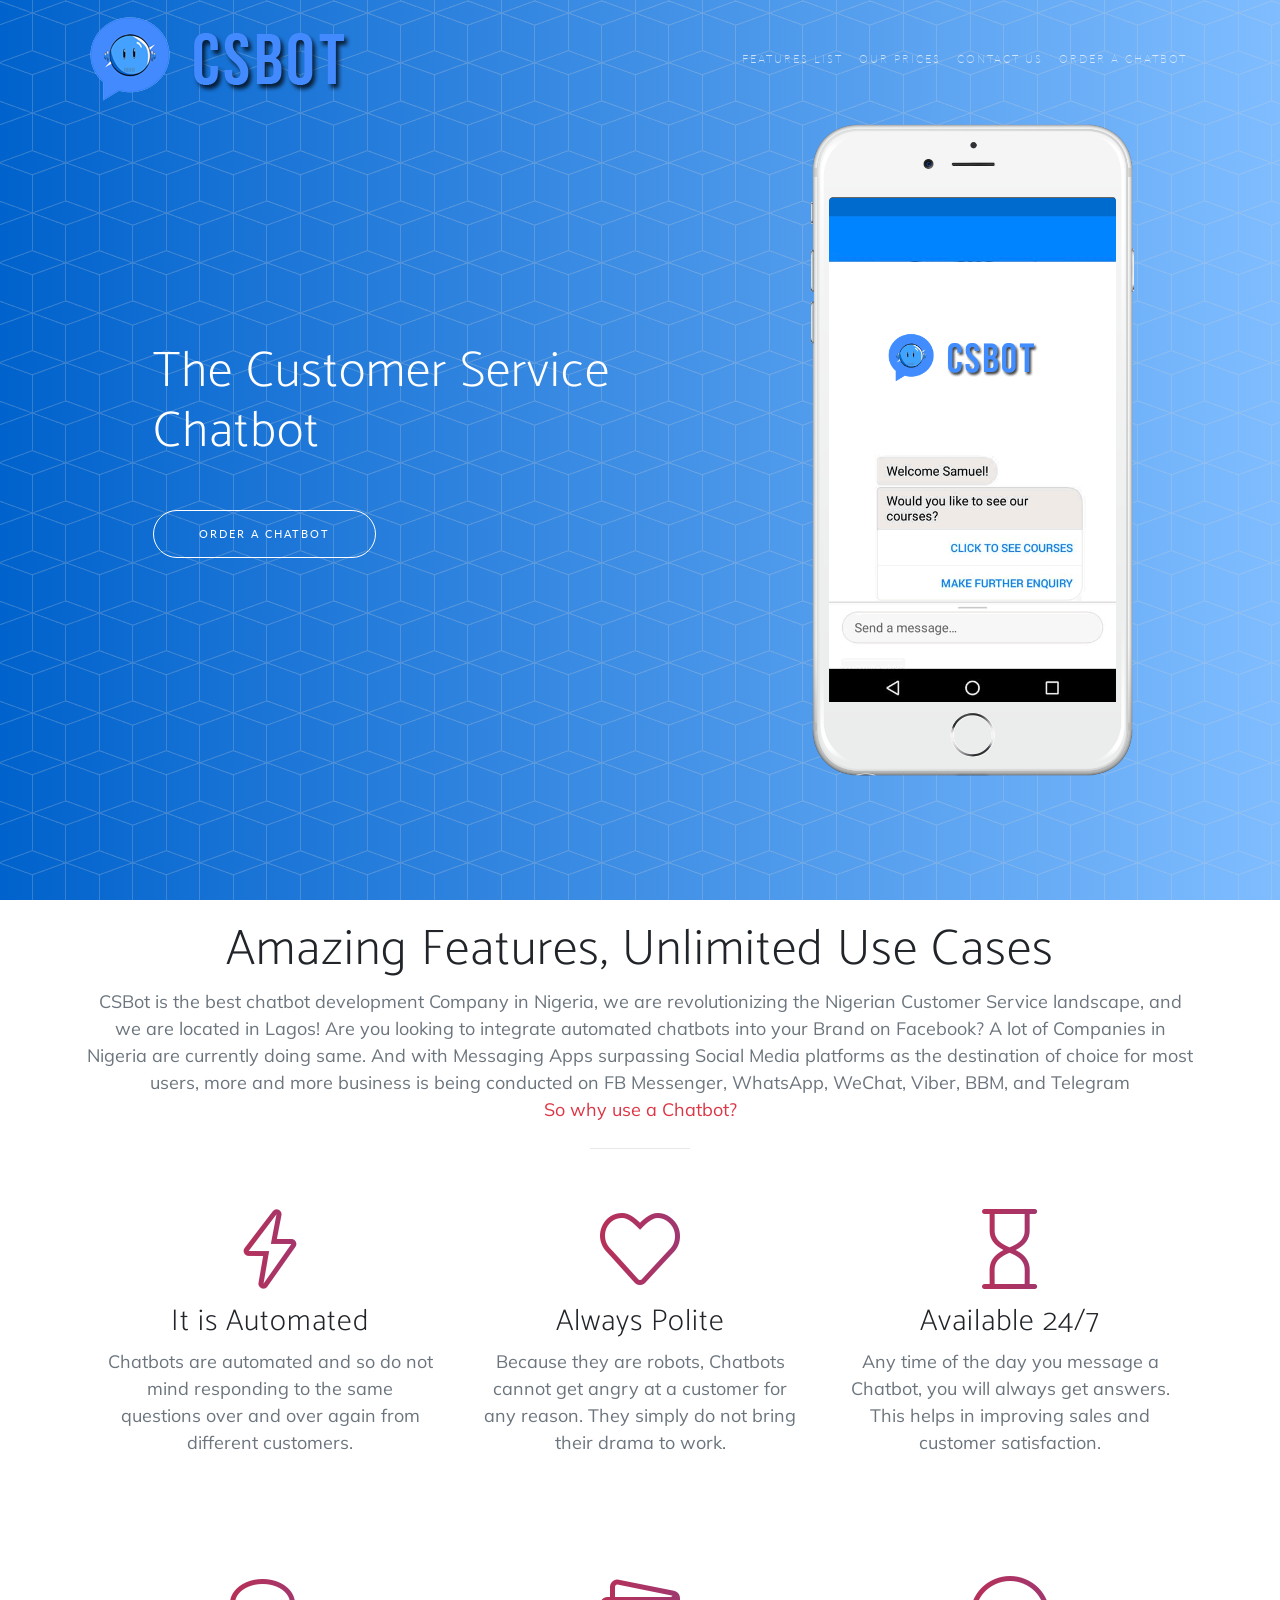
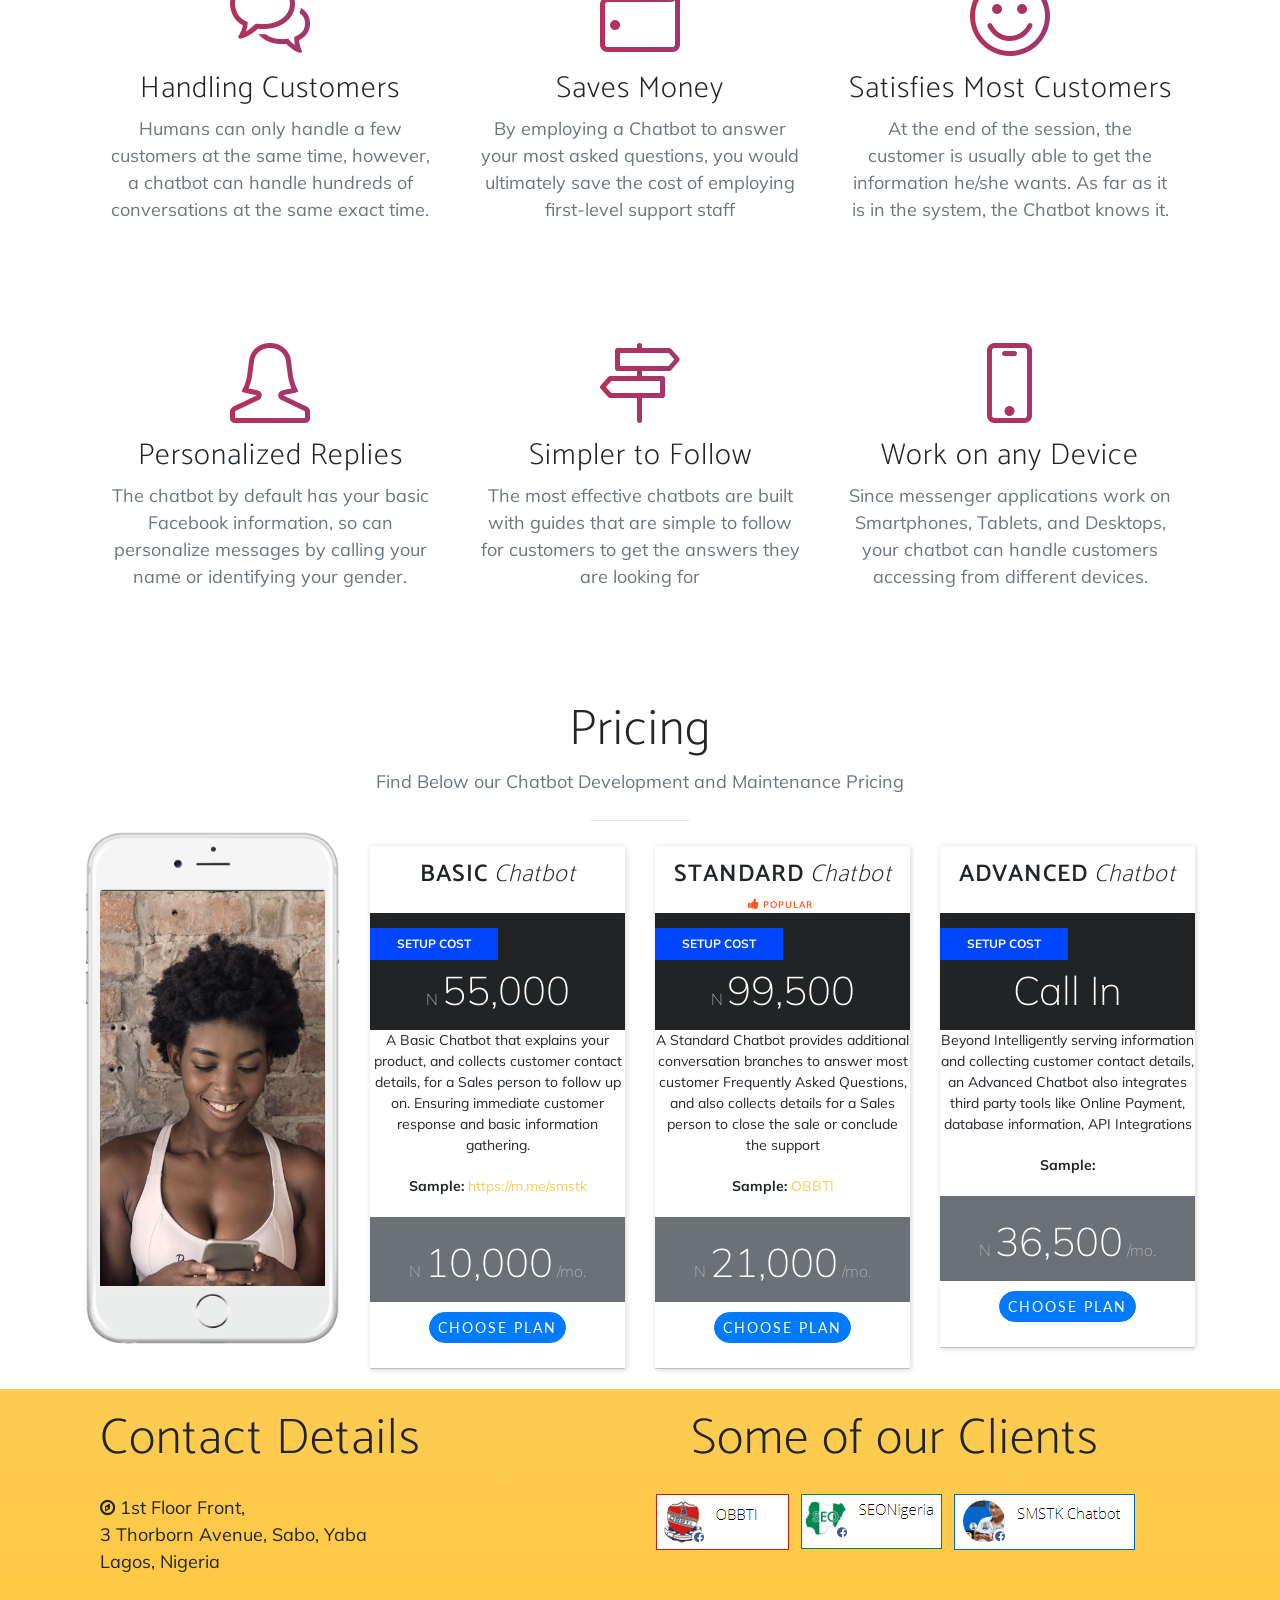
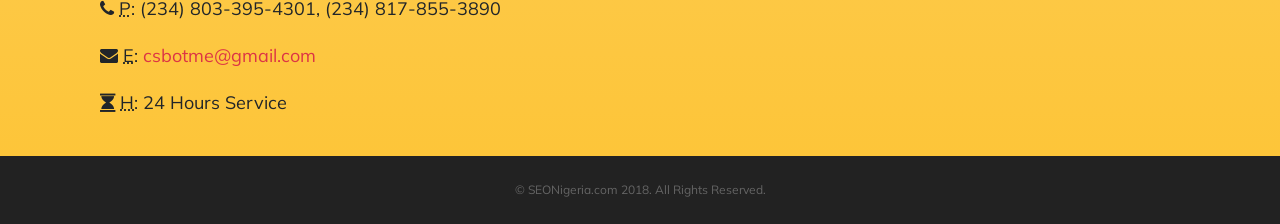
==== index.html @ 55152a07 "First Commit" ====
<!DOCTYPE html>
<html lang="en">

<head>

    <meta charset="utf-8">
    <meta name="viewport" content="width=device-width, initial-scale=1, shrink-to-fit=no">
    <meta name="description" content="">
    <meta name="author" content="">

    <title>The Customer Service Bot - Chatbot Development in Nigeria</title>

    <!-- Bootstrap core CSS -->
    <link href="vendor/bootstrap/css/bootstrap.min.css" rel="stylesheet">

    <!-- Custom fonts for this template -->
    <link rel="stylesheet" href="vendor/font-awesome/css/font-awesome.min.css">
    <link rel="stylesheet" href="vendor/simple-line-icons/css/simple-line-icons.css">
    <link href="https://fonts.googleapis.com/css?family=Lato" rel="stylesheet">
    <link href="https://fonts.googleapis.com/css?family=Catamaran:100,200,300,400,500,600,700,800,900" rel="stylesheet">
    <link href="https://fonts.googleapis.com/css?family=Muli" rel="stylesheet">

    <!-- Plugin CSS -->
    <link rel="stylesheet" href="device-mockups/device-mockups.min.css">

    <!-- Custom styles for this template -->
    <link href="css/new-age.css" rel="stylesheet">

</head>

<body id="page-top">

    <!-- Navigation -->
    <nav class="navbar navbar-expand-lg navbar-light fixed-top" id="mainNav">
        <div class="container">
            <a class="navbar-brand js-scroll-trigger" href="#page-top">
          <img src="assets/logo.png" />
          </a>
            <button class="navbar-toggler navbar-toggler-right" type="button" data-toggle="collapse" data-target="#navbarResponsive" aria-controls="navbarResponsive" aria-expanded="false" aria-label="Toggle navigation">
          Menu
          <i class="fa fa-bars"></i>
        </button>
            <div class="collapse navbar-collapse" id="navbarResponsive">
                <ul class="navbar-nav ml-auto">
                    <li class="nav-item">
                        <a class="nav-link js-scroll-trigger" href="#features">Features List</a>
                    </li>
                    <li class="nav-item">
                        <a class="nav-link js-scroll-trigger" href="#prices">Our Prices</a>
                    </li>
                    <li class="nav-item">
                        <a class="nav-link js-scroll-trigger" href="#contact">Contact Us</a>
                    </li>
                    <li class="nav-item">
                        <a class="nav-link js-scroll-trigger" href="https://m.me/csbotme">Order a Chatbot</a>
                    </li>
                </ul>
            </div>
        </div>
    </nav>

    <header class="masthead">
        <div class="container h-100">
            <div class="row h-100">
                <div class="col-lg-7 my-auto">
                    <div class="header-content mx-auto">
                        <h1 class="mb-5">The Customer Service Chatbot</h1>
                        <a href="https://m.me/csbotme" class="btn btn-outline btn-xl">Order a ChatBot</a>
                    </div>
                </div>
                <div class="col-lg-5 my-auto">
                    <div class="device-container">
                        <div class="device-mockup iphone6_plus portrait white">
                            <div class="device">
                                <div class="screen">
                                    <!-- Demo image for screen mockup, you can put an image here, some HTML, an animation, video, or anything else! -->
                                    <img src="assets/chatting.gif" class="img-fluid" alt="">
                                </div>
                                <a href="https://m.me/csbotme" class="button" target="_blank">
                                    <!-- You can hook the "home button" to some JavaScript events or just remove it -->
                                </a>
                            </div>
                        </div>
                    </div>
                </div>
            </div>
        </div>
    </header>

    <section class="features" id="features">
        <div class="container">
            <div class="section-heading text-center">
                <h2>Amazing Features, Unlimited Use Cases</h2>
                <p class="text-muted">CSBot is the best chatbot development Company in Nigeria, we are revolutionizing the Nigerian Customer Service landscape, and we are located in Lagos! Are you looking to integrate automated chatbots into your Brand on Facebook? A lot of Companies in Nigeria are currently doing same. And with Messaging Apps surpassing Social Media platforms as the destination of choice for most users, more and more business is being conducted on FB Messenger, WhatsApp, WeChat, Viber, BBM, and Telegram</p>
                <p class="text-danger">So why use a Chatbot? </p>
                <hr>
            </div>
            <div class="row">
                <div class="col-lg-12 my-auto">
                    <div class="container-fluid">
                        <div class="row">
                            <div class="col-lg-4">
                                <div class="feature-item">
                                    <i class="icon-energy text-primary"></i>
                                    <h3>It is Automated</h3>
                                    <p class="text-muted">Chatbots are automated and so do not mind responding to the same questions over and over again from different customers.</p>
                                </div>
                            </div>
                            <div class="col-lg-4">
                                <div class="feature-item">
                                    <i class="icon-heart text-primary"></i>
                                    <h3>Always Polite</h3>
                                    <p class="text-muted">Because they are robots, Chatbots cannot get angry at a customer for any reason. They simply do not bring their drama to work.</p>
                                </div>
                            </div>
                            <div class="col-lg-4">
                                <div class="feature-item">
                                    <i class="icon-hourglass text-primary"></i>
                                    <h3>Available 24/7</h3>
                                    <p class="text-muted">Any time of the day you message a Chatbot, you will always get answers. This helps in improving sales and customer satisfaction.</p>
                                </div>
                            </div>
                            <div class="col-lg-4">
                                <div class="feature-item">
                                    <i class="icon-bubbles text-primary"></i>
                                    <h3>Handling Customers</h3>
                                    <p class="text-muted">Humans can only handle a few customers at the same time, however, a chatbot can handle hundreds of conversations at the same exact time.</p>
                                </div>
                            </div>
                            <div class="col-lg-4">
                                <div class="feature-item">
                                    <i class="icon-wallet text-primary"></i>
                                    <h3>Saves Money</h3>
                                    <p class="text-muted">By employing a Chatbot to answer your most asked questions, you would ultimately save the cost of employing first-level support staff</p>
                                </div>
                            </div>
                            <div class="col-lg-4">
                                <div class="feature-item">
                                    <i class="icon-emotsmile text-primary"></i>
                                    <h3>Satisfies Most Customers</h3>
                                    <p class="text-muted">At the end of the session, the customer is usually able to get the information he/she wants. As far as it is in the system, the Chatbot knows it.</p>
                                </div>
                            </div>
                            <div class="col-lg-4">
                                <div class="feature-item">
                                    <i class="icon-user-female text-primary"></i>
                                    <h3>Personalized Replies</h3>
                                    <p class="text-muted">The chatbot by default has your basic Facebook information, so can personalize messages by calling your name or identifying your gender.</p>
                                </div>
                            </div>
                            <div class="col-lg-4">
                                <div class="feature-item">
                                    <i class="icon-directions text-primary"></i>
                                    <h3>Simpler to Follow</h3>
                                    <p class="text-muted">The most effective chatbots are built with guides that are simple to follow for customers to get the answers they are looking for</p>
                                </div>
                            </div>
                            <div class="col-lg-4">
                                <div class="feature-item">
                                    <i class="icon-screen-smartphone text-primary"></i>
                                    <h3>Work on any Device</h3>
                                    <p class="text-muted">Since messenger applications work on Smartphones, Tablets, and Desktops, your chatbot can handle customers accessing from different devices.</p>
                                </div>
                            </div>
                        </div>
                    </div>
                </div>
            </div>
        </div>
    </section>


    <section class="features" id="prices">
        <div class="container">
            <div class="section-heading text-center">
                <h2>Pricing</h2>
                <p class="text-muted">Find Below our Chatbot Development and Maintenance Pricing</p>
                <hr>
            </div>



            <!-- Pricing -->
            <div class="block-contained">

                <div class="row">
                    <div class="col-md-3">

                        <div class="device-container">
                            <div class="device-mockup iphone6_plus portrait white">
                                <div class="device">
                                    <div class="screen">
                                        <!-- Demo image for screen mockup, you can put an image here, some HTML, an animation, video, or anything else! -->
                                        <img src="img/lady.jpg" class="img-fluid" alt="">
                                    </div>
                                    <div class="button">
                                        <!-- You can hook the "home button" to some JavaScript events or just remove it -->
                                    </div>
                                </div>
                            </div>
                        </div>
                    </div>
                    <div class="col-md-3">
                        <div class="panel panel-default panel-pricing text-center">
                            <div class="panel-heading">
                                <h4 class="panel-title">
                                    Basic <em>Chatbot</em>
                                </h4>
                            </div>
                            <div class="panel-pricing-price panel-pricing-highlighted">
                                <div class="panel-pricing-label"> Setup Cost </div>
                                N <span class="digits">55,000</span></div>
                            <div class="panel-body">
                                <p>A Basic Chatbot that explains your product, and collects customer contact details, for a Sales person to follow up on. Ensuring immediate customer response and basic information gathering.
                                </p>
                                <p>
                                    <strong>Sample:</strong> <a href="https://m.me/smstk" target="_blank"> https://m.me/smstk </a>
                                </p>
                            </div>
                            <div class="panel-pricing-price">
                                N <span class="digits">10,000</span> /mo.</div>
                            <div class="panel-body-bottom">
                                <a href="#" class="btn btn-primary btn-sm">Choose Plan</a>

                            </div>
                        </div>
                    </div>
                    <div class="col-md-3">
                        <div class="panel panel-default panel-pricing text-center">
                            <div class="panel-heading">
                                <h4 class="panel-title">
                                    Standard <em>Chatbot</em>
                                    <span class="panel-pricing-popular"><i class="fa fa-thumbs-up"></i> Popular</span>
                                </h4>
                            </div>
                            <div class="panel-pricing-price panel-pricing-highlighted">
                                <div class="panel-pricing-label"> Setup Cost </div>
                                N <span class="digits">99,500</span></div>
                            <div class="panel-body">
                                <p>A Standard Chatbot provides additional conversation branches to answer most customer Frequently Asked Questions, and also collects details for a Sales person to close the sale or conclude the support
                                </p>

                                <p>
                                    <strong>Sample:</strong> <a href="https://m.me/opralbensonbeautytraininginstitute" target="_blank"> OBBTI </a>
                                </p>
                            </div>
                            <div class="panel-pricing-price">
                                N <span class="digits">21,000</span> /mo.</div>
                            <div class="panel-body-bottom">
                                <a href="#" class="btn btn-primary btn-sm">Choose Plan</a>

                            </div>
                        </div>
                    </div>
                    <div class="col-md-3">
                        <div class="panel panel-default panel-pricing text-center">
                            <div class="panel-heading">
                                <h4 class="panel-title">
                                    Advanced <em>Chatbot</em>
                                </h4>
                            </div>
                            <div class="panel-pricing-price panel-pricing-highlighted">
                                <div class="panel-pricing-label"> Setup Cost </div>
                                <span class="digits">Call In</span></div>
                            <div class="panel-body">
                                <p>Beyond Intelligently serving information and collecting customer contact details, an Advanced Chatbot also integrates third party tools like Online Payment, database information, API Integrations
                                </p>

                                <p>
                                    <strong>Sample:</strong>
                            </div>
                            <div class="panel-pricing-price">
                                N <span class="digits">36,500</span> /mo.</div>
                            <div class="panel-body-bottom">
                                <a href="#" class="btn btn-primary btn-sm">Choose Plan</a>

                            </div>
                        </div>
                    </div>
                </div>
            </div>


        </div>
    </section>

    <section class="contact bg-primary" id="contact">
        <div class="container">
            <div class="row col-lg-12">
                <div class="col-lg-6 mb-6 text-left">
                    <h2>Contact Details</h2>
                    <p>
                        <i class="fa fa-compass"></i> 1st Floor Front,
                        <br>3 Thorborn Avenue, Sabo, Yaba
                        <br>Lagos, Nigeria
                    </p>
                    <p>
                        <i class="fa fa-phone"></i>
                        <abbr title="Phone">P</abbr>: (234) 803-395-4301, (234) 817-855-3890
                    </p>
                    <p>
                        <i class="fa fa-envelope"></i>
                        <abbr title="Email">E</abbr>:
                        <a href="mailto:csbotme@gmail.com" class="text-danger">csbotme@gmail.com
                    </a>
                    </p>
                    <p>
                        <i class="fa fa-hourglass"></i>
                        <abbr title="Hours">H</abbr>: 24 Hours Service
                    </p>
                </div>
                <div class="col-lg-6 mb-6" id="demo">
                    <h2>Some of our Clients</h2>
                    <ul class="list-inline">
                        <li class="list-inline-item">
                            <a href="https://m.me/opralbensonbeautytraininginstitute" target="_blank">
                      <img src="img/obbti.png"/>
                    </a>
                        </li>
                        <li class="list-inline-item">
                            <a href="https://m.me/searchengineoptimizationnigeria" target="_blank">
                      <img src="img/seonigeria.png"/>
                    </a>
                        </li>
                        <li class="list-inline-item">
                            <a href="https://m.me/smstk" target="_blank">
                      <img src="img/smstk.png"/>
                    </a>
                        </li>
                    </ul>
                </div>
            </div>
        </div>
    </section>

    <footer>
        <div class="container">

            <p>&copy; SEONigeria.com 2018. All Rights Reserved.</p>
        </div>
    </footer>




    <script>
        window.fbMessengerPlugins = window.fbMessengerPlugins || {
            init: function() {
                FB.init({
                    appId: '1678638095724206',
                    autoLogAppEvents: true,
                    xfbml: true,
                    version: 'v2.10'
                });
            },
            callable: []
        };
        window.fbAsyncInit = window.fbAsyncInit || function() {
            window.fbMessengerPlugins.callable.forEach(function(item) {
                item();
            });
            window.fbMessengerPlugins.init();
        };
        setTimeout(function() {
            (function(d, s, id) {
                var js, fjs = d.getElementsByTagName(s)[0];
                if (d.getElementById(id)) {
                    return;
                }
                js = d.createElement(s);
                js.id = id;
                js.src = "//connect.facebook.net/en_US/sdk.js";
                fjs.parentNode.insertBefore(js, fjs);
            }(document, 'script', 'facebook-jssdk'));
        }, 0);

    </script>

    <div class="fb-customerchat" page_id="189924725069764" ref="website">
    </div>





    <!-- Bootstrap core JavaScript -->
    <script src="vendor/jquery/jquery.min.js"></script>
    <script src="vendor/bootstrap/js/bootstrap.bundle.min.js"></script>

    <!-- Plugin JavaScript -->
    <script src="vendor/jquery-easing/jquery.easing.min.js"></script>

    <!-- Custom scripts for this template -->
    <script src="js/new-age.min.js"></script>

</body>

</html>
---- device-mockups/device-mockups.min.css ----
.device-mockup{position:relative;width:100%;padding-bottom:61.775701%}.device-mockup>.device{position:absolute;top:0;bottom:0;left:0;right:0;width:100%;height:100%;background-size:100% 100%;background-repeat:no-repeat;background-image:url(macbook/macbook.png)}.device-mockup>.device>.screen{position:absolute;top:11.0438729%;bottom:14.6747352%;left:13.364486%;right:13.364486%;overflow:hidden}.device-mockup>.device>.button{position:absolute;top:0;left:0;display:none;overflow:hidden;border-radius:100%;-webkit-border-radius:100%;-moz-border-radius:100%;cursor:pointer}.device-mockup.imac{padding-bottom:81.230769%}.device-mockup.imac>.device{background-image:url(imac/imac.png)}.device-mockup.imac>.device>.screen{top:8.20707071%;bottom:31.6919192%;left:6.61538462%;right:6.61538462%}.device-mockup.macbook{padding-bottom:61.775701%}.device-mockup.macbook>.device{background-image:url(macbook/macbook.png)}.device-mockup.macbook>.device>.screen{top:11.0438729%;bottom:14.6747352%;left:13.364486%;right:13.364486%}.device-mockup.macbook_2015{padding-bottom:57.5%}.device-mockup.macbook_2015.grey>.device,.device-mockup.macbook_2015>.device{background-image:url(macbook_2015/grey.png)}.device-mockup.macbook_2015.silver>.device,.device-mockup.macbook_2015>.device{background-image:url(macbook_2015/silver.png)}.device-mockup.macbook_2015.gold>.device,.device-mockup.macbook_2015>.device{background-image:url(macbook_2015/gold.png)}.device-mockup.macbook_2015>.device>.screen{top:7.5%;bottom:10.9%;left:12.46%;right:12.56%}.device-mockup.iphone5,.device-mockup.iphone5.portrait{padding-bottom:210.57%}.device-mockup.iphone5.landscape{padding-bottom:47.49%}.device-mockup.iphone5.black>.device,.device-mockup.iphone5.portrait.black>.device,.device-mockup.iphone5>.device{background-image:url(iphone5/iphone5_port_black.png)}.device-mockup.iphone5.landscape.black>.device,.device-mockup.iphone5.landscape>.device{background-image:url(iphone5/iphone5_land_black.png)}.device-mockup.iphone5.portrait.white>.device,.device-mockup.iphone5.white>.device{background-image:url(iphone5/iphone5_port_white.png)}.device-mockup.iphone5.landscape.white>.device{background-image:url(iphone5/iphone5_land_white.png)}.device-mockup.iphone5.portrait>.device>.screen,.device-mockup.iphone5>.device>.screen{top:14.78%;bottom:13.78%;left:8.77%;right:7.77%}.device-mockup.iphone5.landscape>.device>.screen{top:7.422488%;bottom:8.422488%;left:14.919127%;right:14.019127%}.device-mockup.iphone5.portrait>.device>.button,.device-mockup.iphone5>.device>.button{display:block;top:88.3%;bottom:2.5%;left:40%;right:40%}.device-mockup.iphone5.landscape>.device>.button{display:block;top:40%;bottom:41%;left:88.4%;right:2.3%}.device-mockup.iphone_se,.device-mockup.iphone_se.portrait{padding-bottom:209.83%}.device-mockup.iphone_se.landscape{padding-bottom:47.66%}.device-mockup.iphone_se.black>.device,.device-mockup.iphone_se.portrait.black>.device,.device-mockup.iphone_se>.device{background-image:url(iphone_se/iphone_se_port_black.png)}.device-mockup.iphone_se.landscape.black>.device,.device-mockup.iphone_se.landscape>.device{background-image:url(iphone_se/iphone_se_land_black.png)}.device-mockup.iphone_se.portrait.white>.device,.device-mockup.iphone_se.white>.device{background-image:url(iphone_se/iphone_se_port_white.png)}.device-mockup.iphone_se.landscape.white>.device{background-image:url(iphone_se/iphone_se_land_white.png)}.device-mockup.iphone_se.gold>.device,.device-mockup.iphone_se.portrait.gold>.device{background-image:url(iphone_se/iphone_se_port_gold.png)}.device-mockup.iphone_se.landscape.gold>.device{background-image:url(iphone_se/iphone_se_land_gold.png)}.device-mockup.iphone_se.portrait.rose>.device,.device-mockup.iphone_se.rose>.device{background-image:url(iphone_se/iphone_se_port_rose.png)}.device-mockup.iphone_se.landscape.rose>.device{background-image:url(iphone_se/iphone_se_land_rose.png)}.device-mockup.iphone_se.portrait>.device>.screen,.device-mockup.iphone_se>.device>.screen{top:16.28%;bottom:16.28%;left:11.77%;right:11.77%}.device-mockup.iphone_se.landscape>.device>.screen{top:11.722488%;bottom:11.722488%;left:16.0191273%;right:16.0191273%}.device-mockup.iphone_se.portrait>.device>.button,.device-mockup.iphone_se>.device>.button{display:block;top:86.3%;bottom:5.5%;left:42%;right:42%}.device-mockup.iphone_se.landscape>.device>.button{display:block;top:42%;bottom:42%;left:86.4%;right:5.1%}.device-mockup.iphone6,.device-mockup.iphone6.portrait{padding-bottom:207.19%}.device-mockup.iphone6.landscape{padding-bottom:48.76%}.device-mockup.iphone6.black>.device,.device-mockup.iphone6.portrait.black>.device,.device-mockup.iphone6>.device{background-image:url(iphone_6/iphone_6_port_black.png)}.device-mockup.iphone6.landscape.black>.device,.device-mockup.iphone6.landscape>.device{background-image:url(iphone_6/iphone_6_land_black.png)}.device-mockup.iphone6.portrait.white>.device,.device-mockup.iphone6.white>.device{background-image:url(iphone_6/iphone_6_port_white.png)}.device-mockup.iphone6.landscape.white>.device{background-image:url(iphone_6/iphone_6_land_white.png)}.device-mockup.iphone6.gold>.device,.device-mockup.iphone6.portrait.gold>.device{background-image:url(iphone_6/iphone_6_port_gold.png)}.device-mockup.iphone6.landscape.gold>.device{background-image:url(iphone_6/iphone_6_land_gold.png)}.device-mockup.iphone6.portrait>.device>.screen,.device-mockup.iphone6>.device>.screen{top:12.58%;bottom:12.88%;left:6.77%;right:6.77%}.device-mockup.iphone6.landscape>.device>.screen{top:6.77%;bottom:6.77%;left:12.58%;right:12.88%}.device-mockup.iphone6.portrait>.device>.button,.device-mockup.iphone6>.device>.button{display:block;top:88.6%;bottom:3.2%;left:42%;right:42%}.device-mockup.iphone6.landscape>.device>.button{display:block;top:42%;bottom:42%;left:88.6%;right:3.2%}.device-mockup.iphone6_plus,.device-mockup.iphone6_plus.portrait{padding-bottom:201.76%}.device-mockup.iphone6_plus.landscape{padding-bottom:49.56%}.device-mockup.iphone6_plus.black>.device,.device-mockup.iphone6_plus.portrait.black>.device,.device-mockup.iphone6_plus>.device{background-image:url(iphone_6_plus/iphone_6_plus_black_port.png)}.device-mockup.iphone6_plus.landscape.black>.device,.device-mockup.iphone6_plus.landscape>.device{background-image:url(iphone_6_plus/iphone_6_plus_black_land.png)}.device-mockup.iphone6_plus.portrait.white>.device,.device-mockup.iphone6_plus.white>.device{background-image:url(iphone_6_plus/iphone_6_plus_white_port.png)}.device-mockup.iphone6_plus.landscape.white>.device{background-image:url(iphone_6_plus/iphone_6_plus_white_land.png)}.device-mockup.iphone6_plus.gold>.device,.device-mockup.iphone6_plus.portrait.gold>.device{background-image:url(iphone_6_plus/iphone_6_plus_gold_port.png)}.device-mockup.iphone6_plus.landscape.gold>.device{background-image:url(iphone_6_plus/iphone_6_plus_gold_land.png)}.device-mockup.iphone6_plus.portrait>.device>.screen,.device-mockup.iphone6_plus>.device>.screen{top:11.58%;bottom:11.58%;left:5.97%;right:5.97%}.device-mockup.iphone6_plus.landscape>.device>.screen{top:5.97%;bottom:5.97%;left:11.38%;right:11.58%}.device-mockup.iphone6_plus.portrait>.device>.button,.device-mockup.iphone6_plus>.device>.button{display:block;top:89.9%;bottom:3.2%;left:43%;right:43%}.device-mockup.iphone6_plus.landscape>.device>.button{display:block;top:43%;bottom:43%;left:89.9%;right:3.2%}.device-mockup.ipad,.device-mockup.ipad.portrait{padding-bottom:128.406276%}.device-mockup.ipad.landscape{padding-bottom:79.9086758%}.device-mockup.ipad.black>.device,.device-mockup.ipad.portrait.black>.device,.device-mockup.ipad>.device{background-image:url(ipad/ipad_port_black.png)}.device-mockup.ipad.portrait.white>.device,.device-mockup.ipad.white>.device{background-image:url(ipad/ipad_port_white.png)}.device-mockup.ipad.landscape.black>.device,.device-mockup.ipad.landscape>.device{background-image:url(ipad/ipad_land_black.png)}.device-mockup.ipad.landscape.white>.device{background-image:url(ipad/ipad_land_white.png)}.device-mockup.ipad.portrait>.device>.screen,.device-mockup.ipad>.device>.screen{top:12.025723%;bottom:12.154341%;left:13.45995%;right:13.45995%}.device-mockup.ipad.landscape>.device>.screen{top:13.87755102%;bottom:13.87755102%;left:11.5459883%;right:11.5459883%}.device-mockup.ipad.portrait>.device>.button,.device-mockup.ipad>.device>.button{display:block;top:90.2%;bottom:5.5%;left:47.3%;right:47.3%}.device-mockup.ipad.landscape>.device>.button{display:block;top:47.3%;bottom:47.3%;left:90.8%;right:4.9%}.device-mockup.ipad_air,.device-mockup.ipad_air.portrait{padding-bottom:141.27%}.device-mockup.ipad_air.landscape{padding-bottom:70.79%}.device-mockup.ipad_air.grey>.device,.device-mockup.ipad_air.portrait.grey>.device,.device-mockup.ipad_air>.device{background-image:url(ipad_air/ipad_air_gray_port.png)}.device-mockup.ipad_air.portrait.silver>.device,.device-mockup.ipad_air.silver>.device{background-image:url(ipad_air/ipad_air_silver_port.png)}.device-mockup.ipad_air.landscape.grey>.device,.device-mockup.ipad_air.landscape>.device{background-image:url(ipad_air/ipad_air_gray_land.png)}.device-mockup.ipad_air.landscape.silver>.device{background-image:url(ipad_air/ipad_air_silver_land.png)}.device-mockup.ipad_air.portrait>.device>.screen,.device-mockup.ipad_air>.device>.screen{top:9.025723%;bottom:9.154341%;left:7.45995%;right:6.45995%}.device-mockup.ipad_air.landscape>.device>.screen{top:6.877551%;bottom:6.877551%;left:9.545988%;right:9.545988%}.device-mockup.ipad_air.portrait>.device>.button,.device-mockup.ipad_air>.device>.button{display:block;top:93.2%;bottom:2.5%;left:47.3%;right:47.3%}.device-mockup.ipad_air.landscape>.device>.button{display:block;top:47.3%;bottom:47.3%;left:93.1%;right:2.1%}.device-mockup.ipad_air_2,.device-mockup.ipad_air_2.portrait{padding-bottom:141.38%}.device-mockup.ipad_air_2.landscape{padding-bottom:70.73%}.device-mockup.ipad_air_2.grey>.device,.device-mockup.ipad_air_2.portrait.grey>.device,.device-mockup.ipad_air_2>.device{background-image:url(ipad_air_2/ipad_air_2_gray_port.png)}.device-mockup.ipad_air_2.portrait.silver>.device,.device-mockup.ipad_air_2.silver>.device{background-image:url(ipad_air_2/ipad_air_2_silver_port.png)}.device-mockup.ipad_air_2.gold>.device,.device-mockup.ipad_air_2.portrait.gold>.device{background-image:url(ipad_air_2/ipad_air_2_gold_port.png)}.device-mockup.ipad_air_2.landscape.grey>.device,.device-mockup.ipad_air_2.landscape>.device{background-image:url(ipad_air_2/ipad_air_2_gray_land.png)}.device-mockup.ipad_air_2.landscape.silver>.device{background-image:url(ipad_air_2/ipad_air_2_silver_land.png)}.device-mockup.ipad_air_2.landscape.gold>.device{background-image:url(ipad_air_2/ipad_air_2_gold_land.png)}.device-mockup.ipad_air_2.portrait>.device>.screen,.device-mockup.ipad_air_2>.device>.screen{top:9.025723%;bottom:8.854341%;left:6.15995%;right:6.15995%}.device-mockup.ipad_air_2.landscape>.device>.screen{top:6.277551%;bottom:6.277551%;left:8.545988%;right:8.545988%}.device-mockup.ipad_air_2.portrait>.device>.button,.device-mockup.ipad_air_2>.device>.button{display:block;top:93.2%;bottom:2.1%;left:46.3%;right:46.5%}.device-mockup.ipad_air_2.landscape>.device>.button{display:block;top:46.5%;bottom:46.8%;left:93.5%;right:1.9%}.device-mockup.ipad_pro,.device-mockup.ipad_pro.portrait{padding-bottom:138.63%}.device-mockup.ipad_pro.landscape{padding-bottom:72.14%}.device-mockup.ipad_pro.grey>.device,.device-mockup.ipad_pro.portrait.grey>.device,.device-mockup.ipad_pro>.device{background-image:url(ipad_pro/ipad_pro_port_black.png)}.device-mockup.ipad_pro.portrait.silver>.device,.device-mockup.ipad_pro.silver>.device{background-image:url(ipad_pro/ipad_pro_port_silver.png)}.device-mockup.ipad_pro.gold>.device,.device-mockup.ipad_pro.portrait.gold>.device{background-image:url(ipad_pro/ipad_pro_port_gold.png)}.device-mockup.ipad_pro.landscape.grey>.device,.device-mockup.ipad_pro.landscape>.device{background-image:url(ipad_pro/ipad_pro_land_black.png)}.device-mockup.ipad_pro.landscape.silver>.device{background-image:url(ipad_pro/ipad_pro_land_silver.png)}.device-mockup.ipad_pro.landscape.gold>.device{background-image:url(ipad_pro/ipad_pro_land_gold.png)}.device-mockup.ipad_pro.portrait>.device>.screen,.device-mockup.ipad_pro>.device>.screen{top:7.025723%;bottom:6.854341%;left:5.15995%;right:5.15995%}.device-mockup.ipad_pro.landscape>.device>.screen{top:5.177551%;bottom:5.177551%;left:6.945988%;right:6.945988%}.device-mockup.ipad_pro.portrait>.device>.button,.device-mockup.ipad_pro>.device>.button{display:block;top:94.9%;bottom:1.5%;left:47.3%;right:47.1%}.device-mockup.ipad_pro.landscape>.device>.button{display:block;top:47.5%;bottom:47.5%;left:94.8%;right:1.5%}.device-mockup.galaxy_s3,.device-mockup.galaxy_s3.portrait{padding-bottom:178.787879%}.device-mockup.galaxy_s3.landscape{padding-bottom:55.9322034%}.device-mockup.galaxy_s3.black>.device,.device-mockup.galaxy_s3.portrait.black>.device,.device-mockup.galaxy_s3>.device{background-image:url(galaxy_s3/s3_port_black.png)}.device-mockup.galaxy_s3.landscape.black>.device,.device-mockup.galaxy_s3.landscape>.device{background-image:url(galaxy_s3/s3_land_black.png)}.device-mockup.galaxy_s3.portrait.white>.device,.device-mockup.galaxy_s3.white>.device{background-image:url(galaxy_s3/s3_port_white.png)}.device-mockup.galaxy_s3.landscape.white>.device{background-image:url(galaxy_s3/s3_land_white.png)}.device-mockup.galaxy_s3.portrait>.device>.screen,.device-mockup.galaxy_s3>.device>.screen{top:12.3728814%;bottom:15.5367232%;left:13.8383838%;right:13.8383838%}.device-mockup.galaxy_s3.landscape>.device>.screen{top:13.8383838%;bottom:13.8383838%;left:12.3728814%;right:15.5367232%}.device-mockup.galaxy_s5,.device-mockup.galaxy_s5.portrait{padding-bottom:194.188862%}.device-mockup.galaxy_s5.landscape{padding-bottom:51.496259%}.device-mockup.galaxy_s5.black>.device,.device-mockup.galaxy_s5.portrait.black>.device,.device-mockup.galaxy_s5>.device{background-image:url(galaxy_s5/galaxy_s5_port_black.png)}.device-mockup.galaxy_s5.landscape.black>.device,.device-mockup.galaxy_s5.landscape>.device{background-image:url(galaxy_s5/galaxy_s5_land_black.png)}.device-mockup.galaxy_s5.portrait.white>.device,.device-mockup.galaxy_s5.white>.device{background-image:url(galaxy_s5/galaxy_s5_port_white.png)}.device-mockup.galaxy_s5.landscape.white>.device{background-image:url(galaxy_s5/galaxy_s5_land_white.png)}.device-mockup.galaxy_s5.portrait>.device>.screen,.device-mockup.galaxy_s5>.device>.screen{top:10.2%;bottom:10.1%;left:6.3%;right:6.4%}.device-mockup.galaxy_s5.landscape>.device>.screen{top:6.6%;bottom:6.2%;left:10.15%;right:10%}.device-mockup.galaxy_tab4,.device-mockup.galaxy_tab4.landscape{padding-bottom:72.689464%}.device-mockup.galaxy_tab4.black>.device,.device-mockup.galaxy_tab4.landscape.black>.device,.device-mockup.galaxy_tab4>.device{background-image:url(galaxy_tab4/galaxy_tab4_land_black.png)}.device-mockup.galaxy_tab4.landscape.white>.device,.device-mockup.galaxy_tab4.white>.device{background-image:url(galaxy_tab4/galaxy_tab4_land_white.png)}.device-mockup.galaxy_tab4.landscape>.device>.screen,.device-mockup.galaxy_tab4>.device>.screen{top:11.5%;bottom:11.5%;left:5.4%;right:5.2%}.device-mockup.lumia920,.device-mockup.lumia920.portrait{padding-bottom:172.796353%}.device-mockup.lumia920.landscape{padding-bottom:56.3330381%}.device-mockup.lumia920.portrait>.device,.device-mockup.lumia920>.device{background-image:url(lumia920/lumia920_port.png)}.device-mockup.lumia920.landscape>.device{background-image:url(lumia920/lumia920_land.png)}.device-mockup.lumia920.portrait>.device>.screen,.device-mockup.lumia920>.device>.screen{top:10.6420405%;bottom:18.9973615%;left:13.5258359%;right:13.5258359%}.device-mockup.lumia920.landscape>.device>.screen{top:12.2641509%;bottom:12.2641509%;left:10.5403012%;right:18.6005314%}.device-mockup.nexus7,.device-mockup.nexus7.portrait{padding-bottom:156.521739%}.device-mockup.nexus7.landscape{padding-bottom:63.6678201%}.device-mockup.nexus7.portrait>.device,.device-mockup.nexus7>.device{background-image:url(nexus7/nexus7_port.png)}.device-mockup.nexus7.landscape>.device{background-image:url(nexus7/nexus7_land.png)}.device-mockup.nexus7.portrait>.device>.screen,.device-mockup.nexus7>.device>.screen{top:13.1365741%;bottom:12.7893519%;left:13.7681159%;right:13.7681159%}.device-mockup.nexus7.landscape>.device>.screen{top:13.7681159%;bottom:13.7681159%;left:13.0911188%;right:13.0911188%}.device-mockup.surface,.device-mockup.surface.landscape{padding-bottom:64.7584973%}.device-mockup.surface.landscape>.device,.device-mockup.surface>.device{background-image:url(surface/surface.png)}.device-mockup.surface.landscape>.device>.screen,.device-mockup.surface>.device>.screen{top:14.5488029%;bottom:14.9171271%;left:9.36195587%;right:9.36195587%}.device-mockup.samsung_tv,.device-mockup.samsung_tv.landscape{padding-bottom:64.68%}.device-mockup.samsung_tv.landscape>.device,.device-mockup.samsung_tv>.device{background-image:url(samsung_tv/samsung_tv.png)}.device-mockup.samsung_tv.landscape>.device>.screen,.device-mockup.samsung_tv>.device>.screen{top:2.148803%;bottom:12.817127%;left:1.261956%;right:1.361956%}
---- css/new-age.css ----
html,
body {
  width: 100%;
  height: 100%;
}

body {
  font-family: 'Muli', 'Helvetica', 'Arial', 'sans-serif';
}

a {
  color: #fdcc52;
  -webkit-transition: all .35s;
  -moz-transition: all .35s;
  transition: all .35s;
}

a:hover, a:focus {
  color: #fcbd20;
}

hr {
  max-width: 100px;
  margin: 25px auto 0;
  border-width: 1px;
  border-color: rgba(34, 34, 34, 0.1);
}

hr.light {
  border-color: white;
}

h1,
h2,
h3,
h4,
h5,
h6 {
  font-family: 'Catamaran', 'Helvetica', 'Arial', 'sans-serif';
  font-weight: 200;
  letter-spacing: 1px;
}

p {
  font-size: 18px;
  line-height: 1.5;
  margin-bottom: 20px;
}

section {
  padding: 20px 0;
}

section h2 {
  font-size: 50px;
}

#mainNav {
  border-color: rgba(34, 34, 34, 0.05);
  background-color: white;
  -webkit-transition: all .35s;
  -moz-transition: all .35s;
  transition: all .35s;
  font-family: 'Catamaran', 'Helvetica', 'Arial', 'sans-serif';
  font-weight: 200;
  letter-spacing: 1px;
}

#mainNav .navbar-brand {
  color: #fdcc52;
  font-family: 'Catamaran', 'Helvetica', 'Arial', 'sans-serif';
  font-weight: 200;
  letter-spacing: 1px;
}

#mainNav .navbar-brand:hover, #mainNav .navbar-brand:focus {
  color: #fcbd20;
}

#mainNav .navbar-toggler {
  font-size: 12px;
  padding: 8px 10px;
  color: #222222;
}

#mainNav .navbar-nav > li > a {
  font-size: 11px;
  font-family: 'Lato', 'Helvetica', 'Arial', 'sans-serif';
  letter-spacing: 2px;
  text-transform: uppercase;
}

#mainNav .navbar-nav > li > a.active {
  color: #fdcc52 !important;
  background-color: transparent;
}

#mainNav .navbar-nav > li > a.active:hover {
  background-color: transparent;
}

#mainNav .navbar-nav > li > a,
#mainNav .navbar-nav > li > a:focus {
  color: #222222;
}

#mainNav .navbar-nav > li > a:hover,
#mainNav .navbar-nav > li > a:focus:hover {
  color: #fdcc52;
}

@media (min-width: 992px) {
  #mainNav {
    border-color: transparent;
    background-color: transparent;
  }
  #mainNav .navbar-brand {
    color: fade(white, 70%);
  }
  #mainNav .navbar-brand:hover, #mainNav .navbar-brand:focus {
    color: white;
  }
  #mainNav .navbar-nav > li > a,
  #mainNav .navbar-nav > li > a:focus {
    color: rgba(255, 255, 255, 0.7);
  }
  #mainNav .navbar-nav > li > a:hover,
  #mainNav .navbar-nav > li > a:focus:hover {
    color: white;
  }
  #mainNav.navbar-shrink {
    border-color: rgba(34, 34, 34, 0.1);
    background-color: white;
  }
  #mainNav.navbar-shrink .navbar-brand {
    color: #222222;
  }
  #mainNav.navbar-shrink .navbar-brand:hover, #mainNav.navbar-shrink .navbar-brand:focus {
    color: #fdcc52;
  }
  #mainNav.navbar-shrink .navbar-nav > li > a,
  #mainNav.navbar-shrink .navbar-nav > li > a:focus {
    color: #222222;
  }
  #mainNav.navbar-shrink .navbar-nav > li > a:hover,
  #mainNav.navbar-shrink .navbar-nav > li > a:focus:hover {
    color: #fdcc52;
  }
}

header.masthead {
  position: relative;
  width: 100%;
  padding-top: 150px;
  padding-bottom: 100px;
  color: white;
  background: url("../img/bg-pattern.png"), #7b4397;
  background: url("../img/bg-pattern.png"), -webkit-linear-gradient(to left, #7b4397, #dc2430);
  background: url("../img/bg-pattern.png"), linear-gradient(to left,rgba(0,123,255,.5),#0062cc);
}

header.masthead .header-content {
  max-width: 500px;
  margin-bottom: 100px;
  text-align: center;
}

header.masthead .header-content h1 {
  font-size: 30px;
}

header.masthead .device-container {
  max-width: 325px;
  margin-right: auto;
  margin-left: auto;
}

header.masthead .device-container .screen img {
  border-radius: 3px;
}

@media (min-width: 992px) {
  header.masthead {
    height: 100vh;
    min-height: 775px;
    padding-top: 0;
    padding-bottom: 0;
  }
  header.masthead .header-content {
    margin-bottom: 0;
    text-align: left;
  }
  header.masthead .header-content h1 {
    font-size: 50px;
  }
  header.masthead .device-container {
    max-width: 325px;
  }
}

section.download {
  position: relative;
  padding: 150px 0;
}

section.download h2 {
  font-size: 50px;
  margin-top: 0;
}

section.download .badges .badge-link {
  display: block;
  margin-bottom: 25px;
}

section.download .badges .badge-link:last-child {
  margin-bottom: 0;
}

section.download .badges .badge-link img {
  height: 60px;
}

@media (min-width: 768px) {
  section.download .badges .badge-link {
    display: inline-block;
    margin-bottom: 0;
  }
}

@media (min-width: 768px) {
  section.download h2 {
    font-size: 70px;
  }
}

section.features .section-heading {
  margin-bottom: 10px;
}

section.features .section-heading h2 {
  margin-top: 0;
}

section.features .section-heading p {
  margin-bottom: 0;
}

section.features .device-container,
section.features .feature-item {
  max-width: 325px;
  margin: 0 auto;
}

section.features .device-container {
  margin-bottom: 100px;
}

@media (min-width: 992px) {
  section.features .device-container {
    margin-bottom: 0;
  }
}

section.features .feature-item {
  padding-top: 50px;
  padding-bottom: 50px;
  text-align: center;
}

section.features .feature-item h3 {
  font-size: 30px;
}

section.features .feature-item i {
  font-size: 80px;
  display: block;
  margin-bottom: 15px;
  background: -webkit-linear-gradient(to left, #7b4397, #dc2430);
  background: linear-gradient(to left, #7b4397, #dc2430);
  -webkit-background-clip: text;
  -webkit-text-fill-color: transparent;
}

section.cta {
  position: relative;
  padding: 250px 0;
  background-image: url("../img/bg-cta.jpg");
  background-position: center;
  -webkit-background-size: cover;
  -moz-background-size: cover;
  -o-background-size: cover;
  background-size: cover;
}

section.cta .cta-content {
  position: relative;
  z-index: 1;
}

section.cta .cta-content h2 {
  font-size: 50px;
  max-width: 450px;
  margin-top: 0;
  margin-bottom: 25px;
  color: white;
}

@media (min-width: 768px) {
  section.cta .cta-content h2 {
    font-size: 80px;
  }
}

section.cta .overlay {
  position: absolute;
  top: 0;
  left: 0;
  width: 100%;
  height: 100%;
  background-color: rgba(0, 0, 0, 0.5);
}

.panel-pricing {
  -webkit-border-radius: 1px;
  -moz-border-radius: 1px;
  border-radius: 1px;
  border: none;
  border-bottom: 1px solid #bfbfbf;
  padding: 0;
  -webkit-box-shadow: 1px 1px 5px #d5d5d5;
  -moz-box-shadow: 1px 1px 5px #d5d5d5;
  box-shadow: 1px 1px 5px #d5d5d5;
    margin-top: 15px;
}
.panel-pricing .panel-heading {
  padding-bottom: 15px;
  padding-top: 15px;
  position: relative;
}
.panel-pricing .panel-title {
  font-weight: 600;
  text-transform: uppercase;
}
.panel-pricing .panel-title em {
  text-transform: none;
  font-weight: 100;
}
.panel-pricing .panel-pricing-price {
  text-shadow: none;
  color: #b5b5b5;
  background: #6b7175;
  text-align: center;
  padding: 15px 0 10px 0;
  font-weight: 100;
  vertical-align: text-top;
  margin: 0;
  font-weight: 14px;
}
.panel-pricing .panel-pricing-price .digits {
  font-size: 40px;
  color: #ffffff;
}
.panel-pricing .panel-body-bottom {
  background-color: white;
    padding-top: 10px;
    padding-bottom: 25px;
}
.panel-pricing .panel-body {
  background-color: white;
}
.panel-pricing .panel-body p {
    font-size: 14px;
}
.panel-pricing .panel-pricing-popular {
  position: absolute;
  left: 0;
  right: 0;
  bottom: 2px;
  color: #ff5821;
  padding: 1px 5px 1px 0;
  font-size: 10px;
  line-height: 1;
  text-transform: uppercase;
  text-align: center;
}
.panel-pricing .panel-pricing-label {
  padding: 10px;
  font-size: 12px;
  line-height: 1;
  text-transform: uppercase;
  text-align: center;
    width: 50%;
    font-weight: bold;
    background-color: #0045ff;
    color: #ffffff;
}
.panel-pricing .panel-pricing-popular i {
  font-size: 12px;
}
.panel-pricing.panel-pricing-highlighted {
  -webkit-box-shadow: 1px 2px 5px #d5d5d5;
  -moz-box-shadow: 1px 2px 5px #d5d5d5;
  box-shadow: 1px 2px 5px #d5d5d5;
}
.panel-pricing .panel-pricing-highlighted {
  background: #212324;
}





section.contact {
  text-align: center;
}

section.contact h2 {
  margin-top: 0;
  margin-bottom: 25px;
}

section.contact h2 i {
  color: #dd4b39;
}

section.contact ul.list-social {
  margin-bottom: 0;
}

section.contact ul.list-social li a {
  font-size: 40px;
  line-height: 80px;
  display: block;
  width: 80px;
  height: 80px;
  color: white;
  border-radius: 100%;
}

section.contact ul.list-social li.social-twitter a {
  background-color: #1da1f2;
}

section.contact ul.list-social li.social-twitter a:hover {
  background-color: #0d95e8;
}

section.contact ul.list-social li.social-facebook a {
  background-color: #3b5998;
}

section.contact ul.list-social li.social-facebook a:hover {
  background-color: #344e86;
}

section.contact ul.list-social li.social-google-plus a {
  background-color: #dd4b39;
}

section.contact ul.list-social li.social-google-plus a:hover {
  background-color: #d73925;
}

footer {
  padding: 25px 0;
  text-align: center;
  color: rgba(255, 255, 255, 0.3);
  background-color: #222222;
}

footer p {
  font-size: 12px;
  margin: 0;
}

footer ul {
  margin-bottom: 0;
}

footer ul li a {
  font-size: 12px;
  color: rgba(255, 255, 255, 0.3);
}

footer ul li a:hover, footer ul li a:focus, footer ul li a:active, footer ul li a.active {
  text-decoration: none;
}

.bg-primary {
  background: #fdcc52;
  background: -webkit-linear-gradient(#fdcc52, #fdc539);
  background: linear-gradient(#fdcc52, #fdc539);
}

.text-primary {
  color: #fdcc52;
}

.no-gutter > [class*='col-'] {
  padding-right: 0;
  padding-left: 0;
}

.btn-outline {
  color: white;
  border: 1px solid;
  border-color: white;
}

.btn-outline:hover, .btn-outline:focus, .btn-outline:active, .btn-outline.active {
  color: white;
  border-color: #fdcc52;
  background-color: #fdcc52;
}

.btn {
  border-radius: 300px;
  font-family: 'Lato', 'Helvetica', 'Arial', 'sans-serif';
  letter-spacing: 2px;
  text-transform: uppercase;
}

.btn-xl {
  font-size: 11px;
  padding: 15px 45px;
}
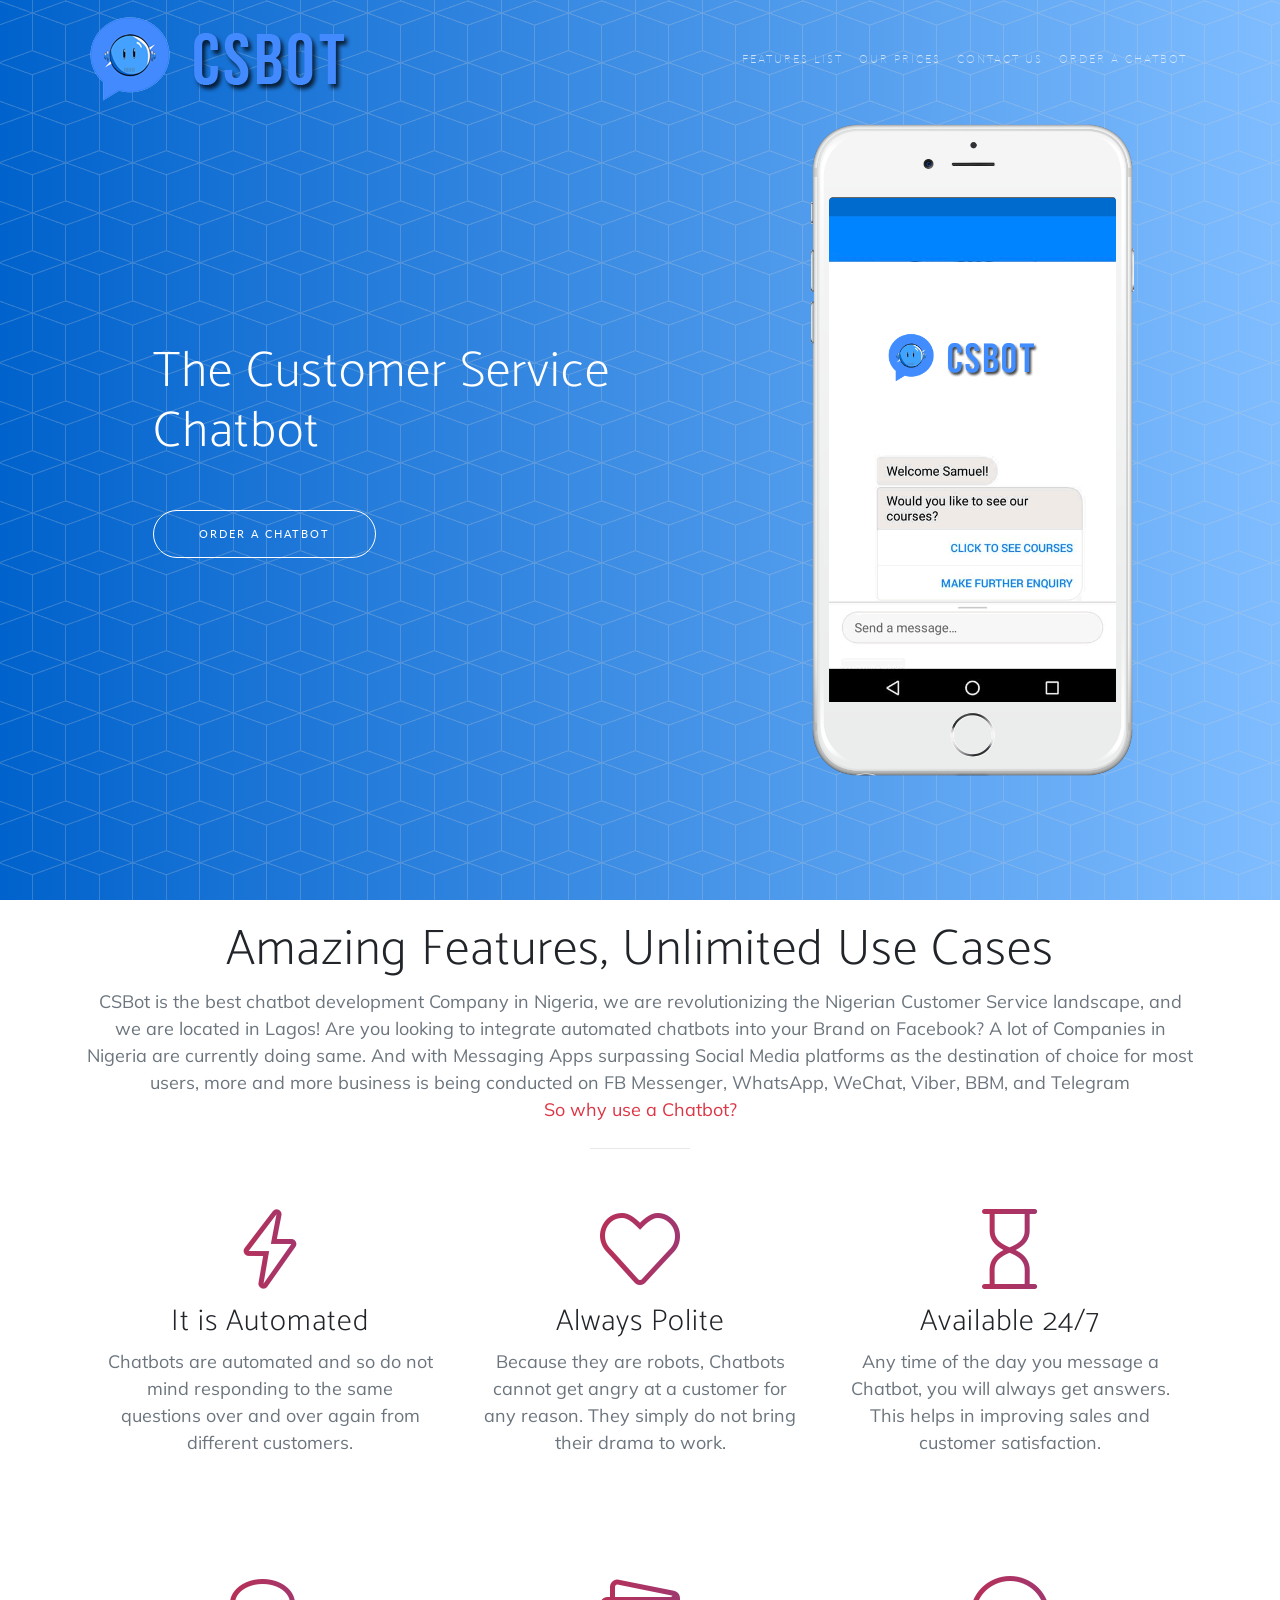
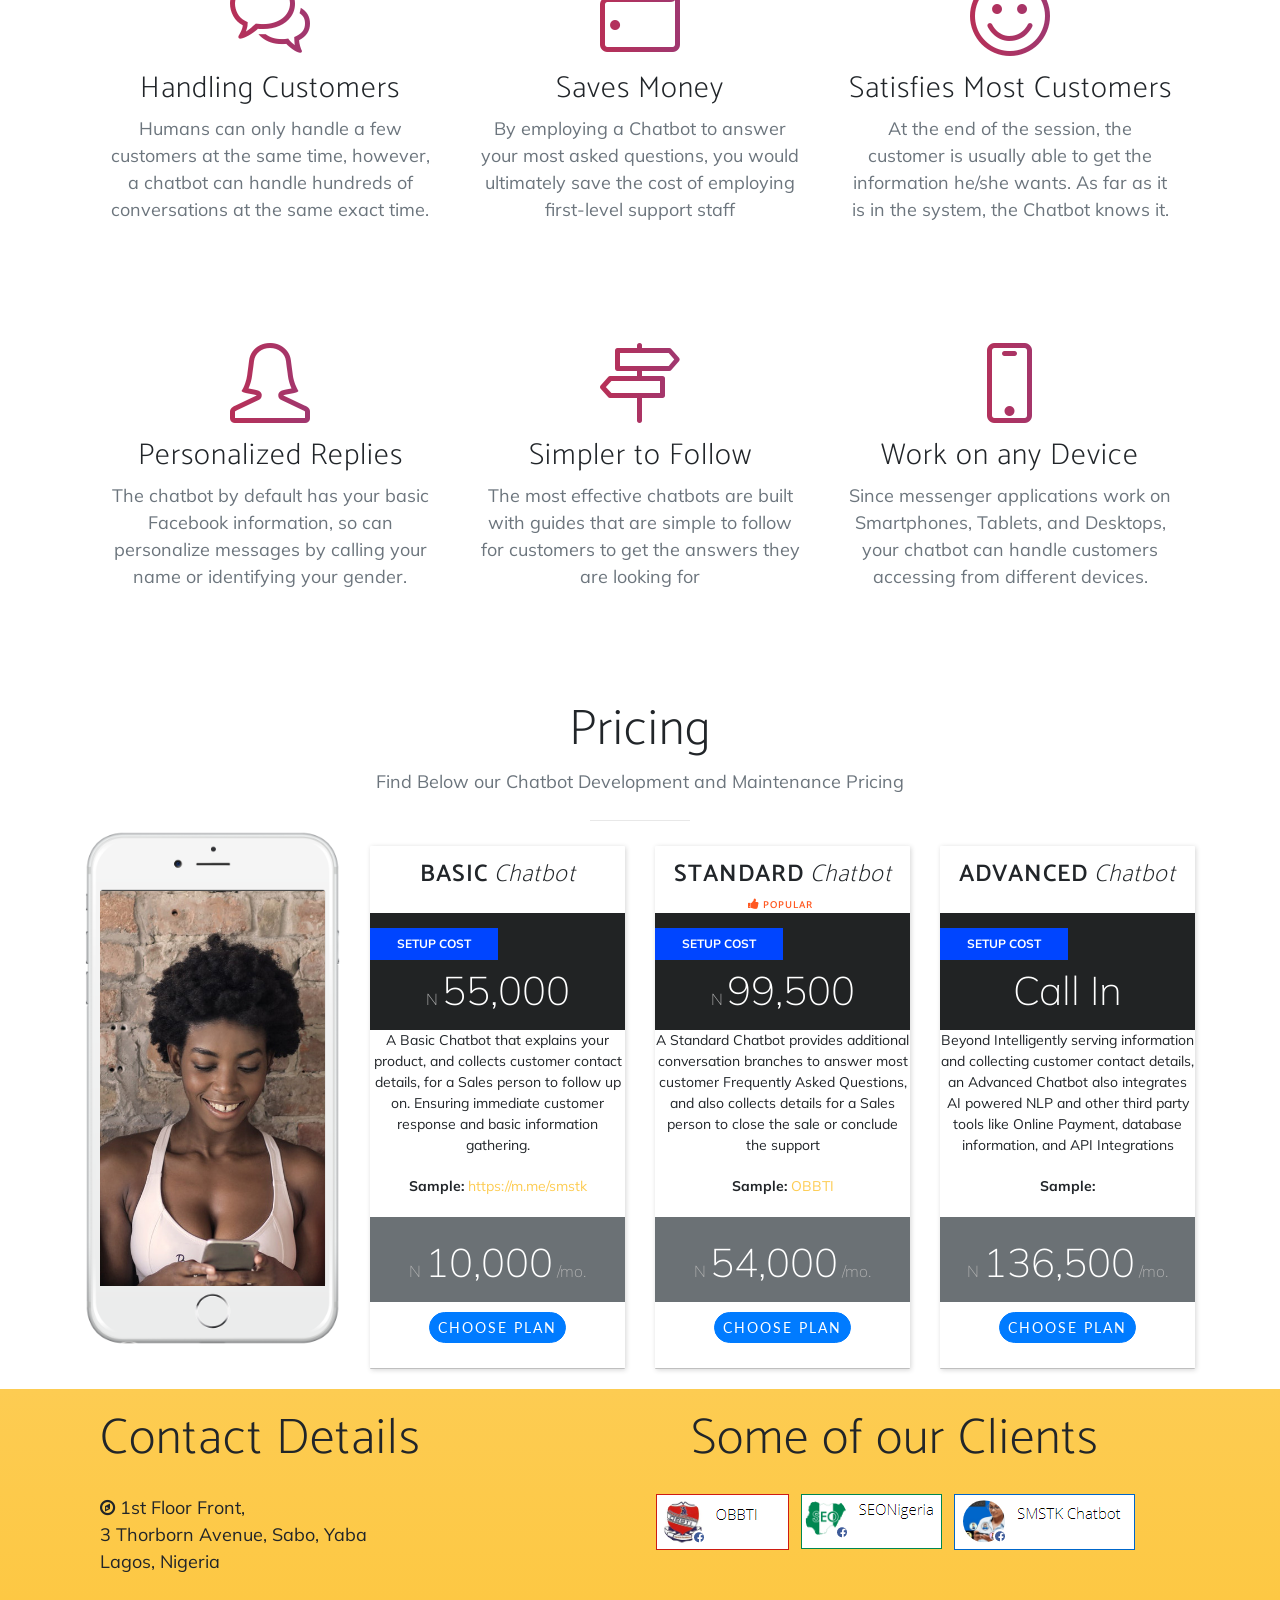
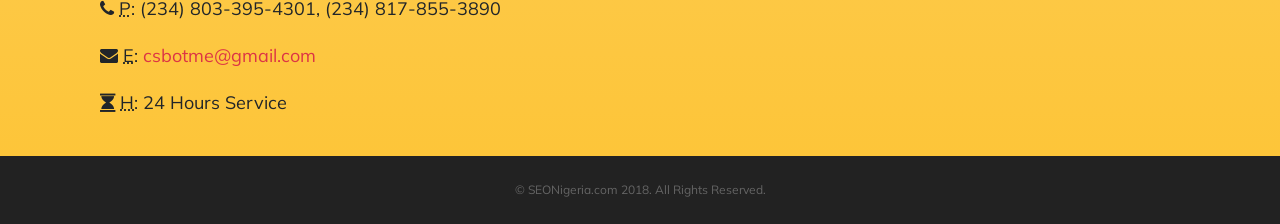
==== commit 82488659: "update price" ====
--- a/index.html
+++ b/index.html
@@ -245,7 +245,7 @@
                                 </p>
                             </div>
                             <div class="panel-pricing-price">
-                                N <span class="digits">21,000</span> /mo.</div>
+                                N <span class="digits">54,000</span> /mo.</div>
                             <div class="panel-body-bottom">
                                 <a href="#" class="btn btn-primary btn-sm">Choose Plan</a>
 
@@ -263,14 +263,14 @@
                                 <div class="panel-pricing-label"> Setup Cost </div>
                                 <span class="digits">Call In</span></div>
                             <div class="panel-body">
-                                <p>Beyond Intelligently serving information and collecting customer contact details, an Advanced Chatbot also integrates third party tools like Online Payment, database information, API Integrations
+                                <p>Beyond Intelligently serving information and collecting customer contact details, an Advanced Chatbot also integrates AI powered NLP and other third party tools like Online Payment, database information, and API Integrations
                                 </p>
 
                                 <p>
                                     <strong>Sample:</strong>
                             </div>
                             <div class="panel-pricing-price">
-                                N <span class="digits">36,500</span> /mo.</div>
+                                N <span class="digits">136,500</span> /mo.</div>
                             <div class="panel-body-bottom">
                                 <a href="#" class="btn btn-primary btn-sm">Choose Plan</a>
 
